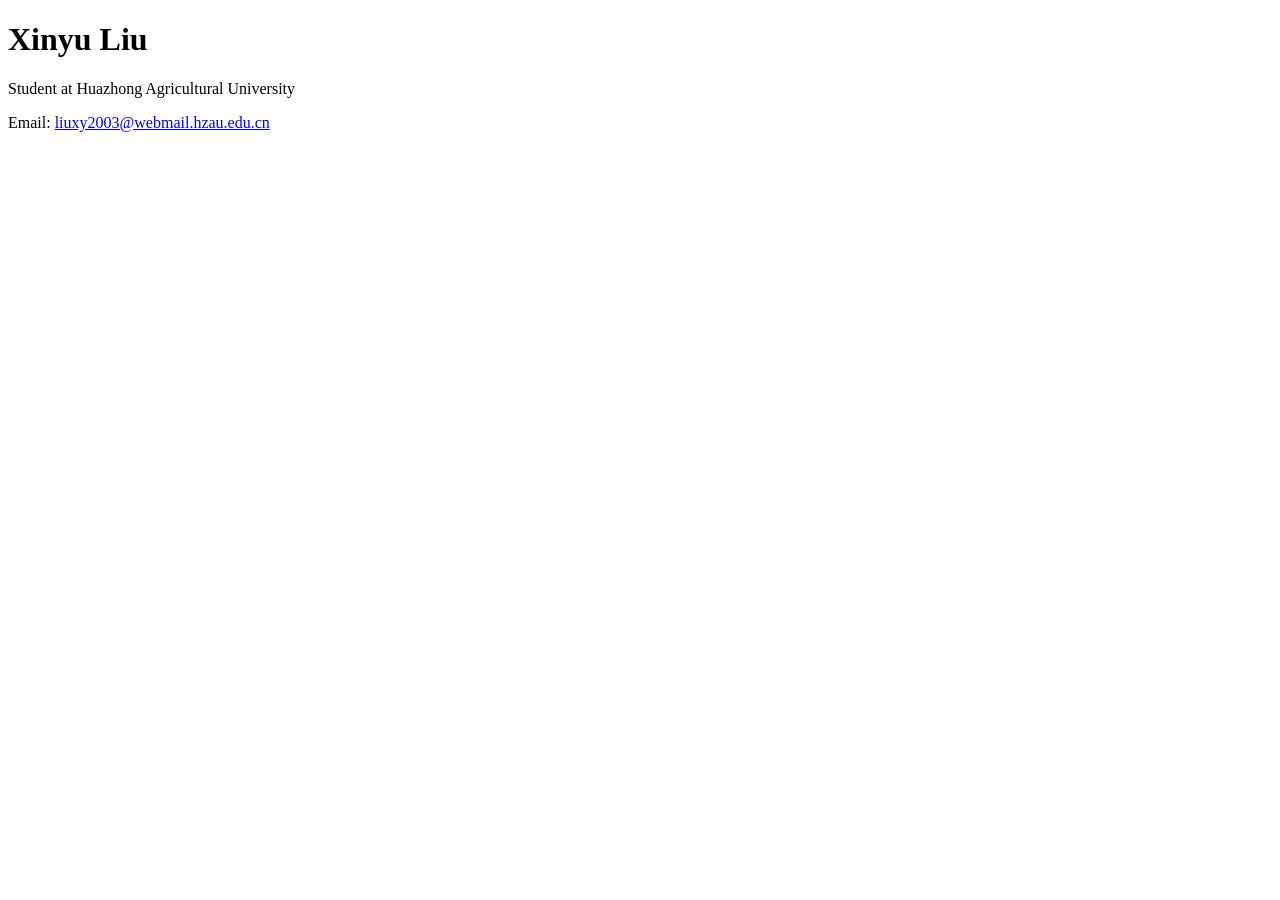
==== index.html @ 006f390e "Add index.html with personal information" ====
<!DOCTYPE html>
<html lang="en">
<head>
  <meta charset="UTF-8">
  <meta name="viewport" content="width=device-width, initial-scale=1.0">
  <title>Xinyu Liu</title>
</head>
<body>
  <h1>Xinyu Liu</h1>
  <p>Student at Huazhong Agricultural University</p >
  
  <p>
    Email:
    <a href=" ">
      liuxy2003@webmail.hzau.edu.cn
    </a >
  </p >
</body>
</html>
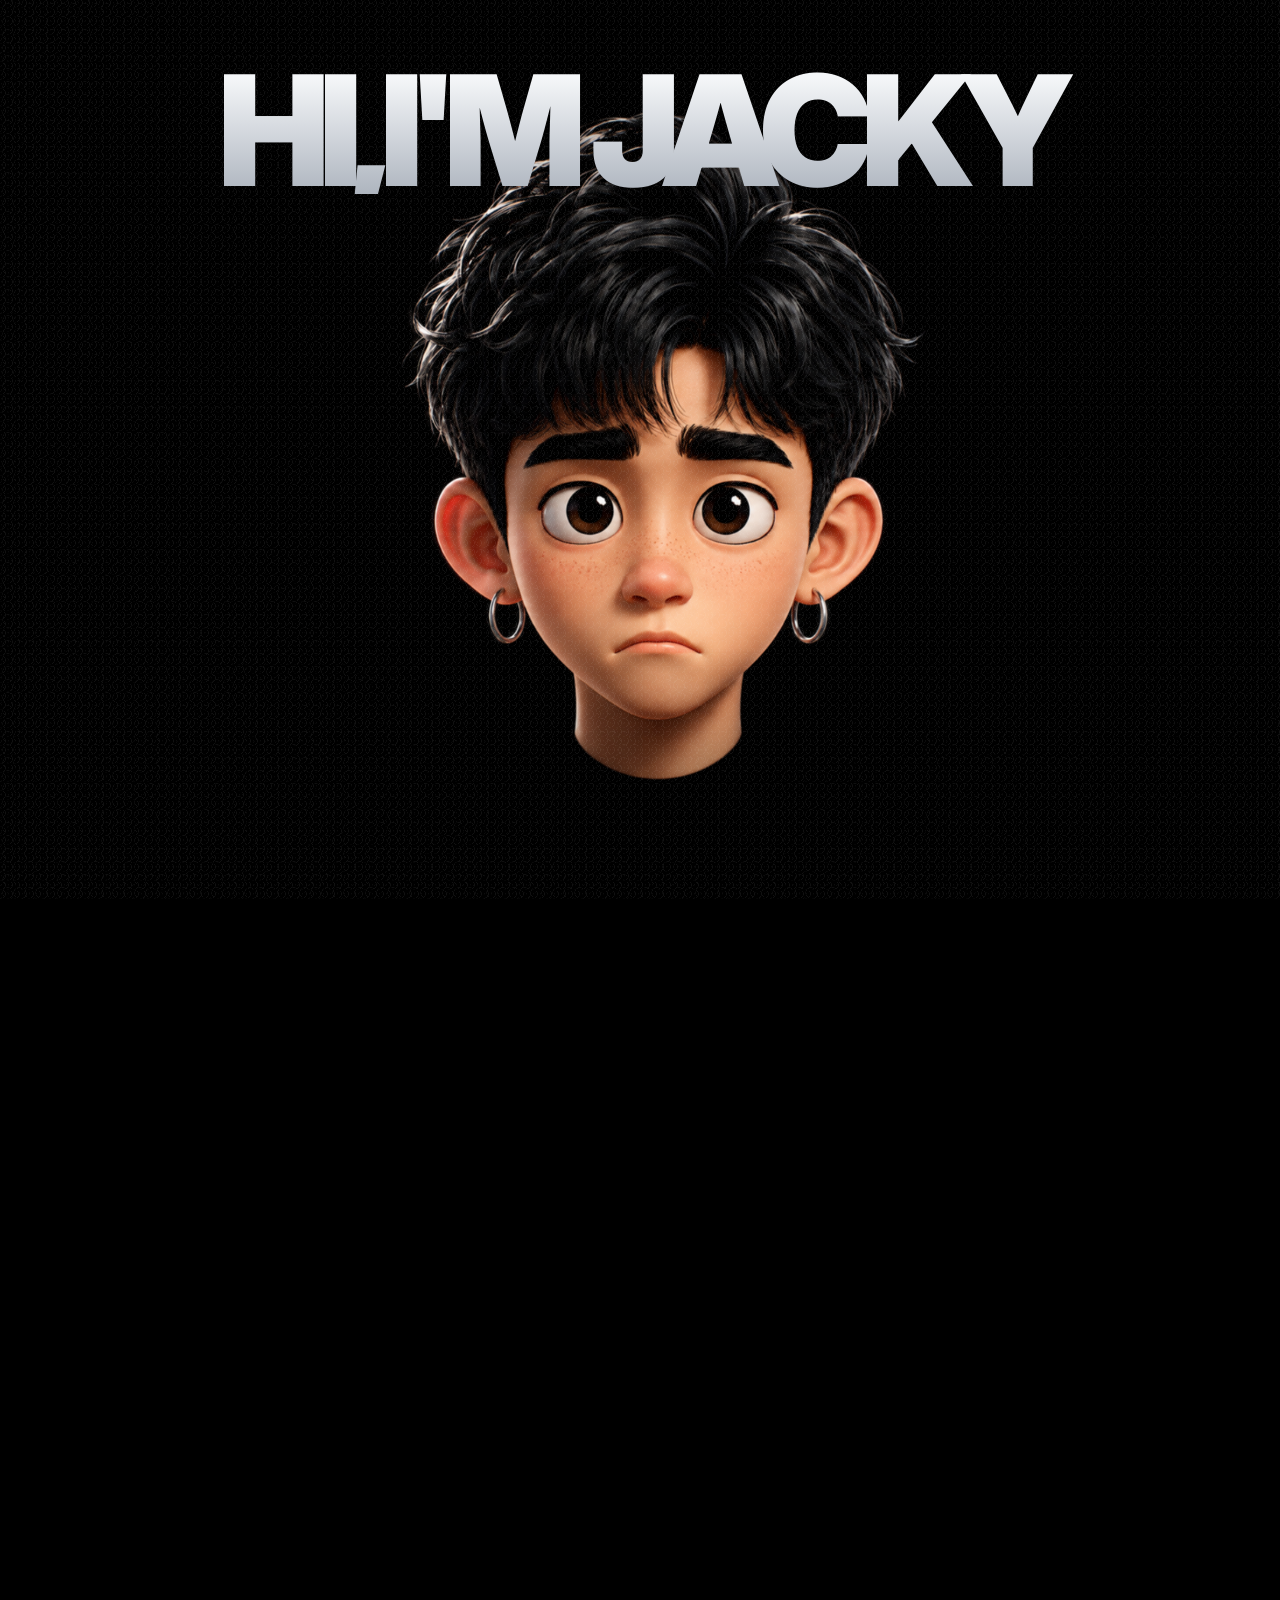
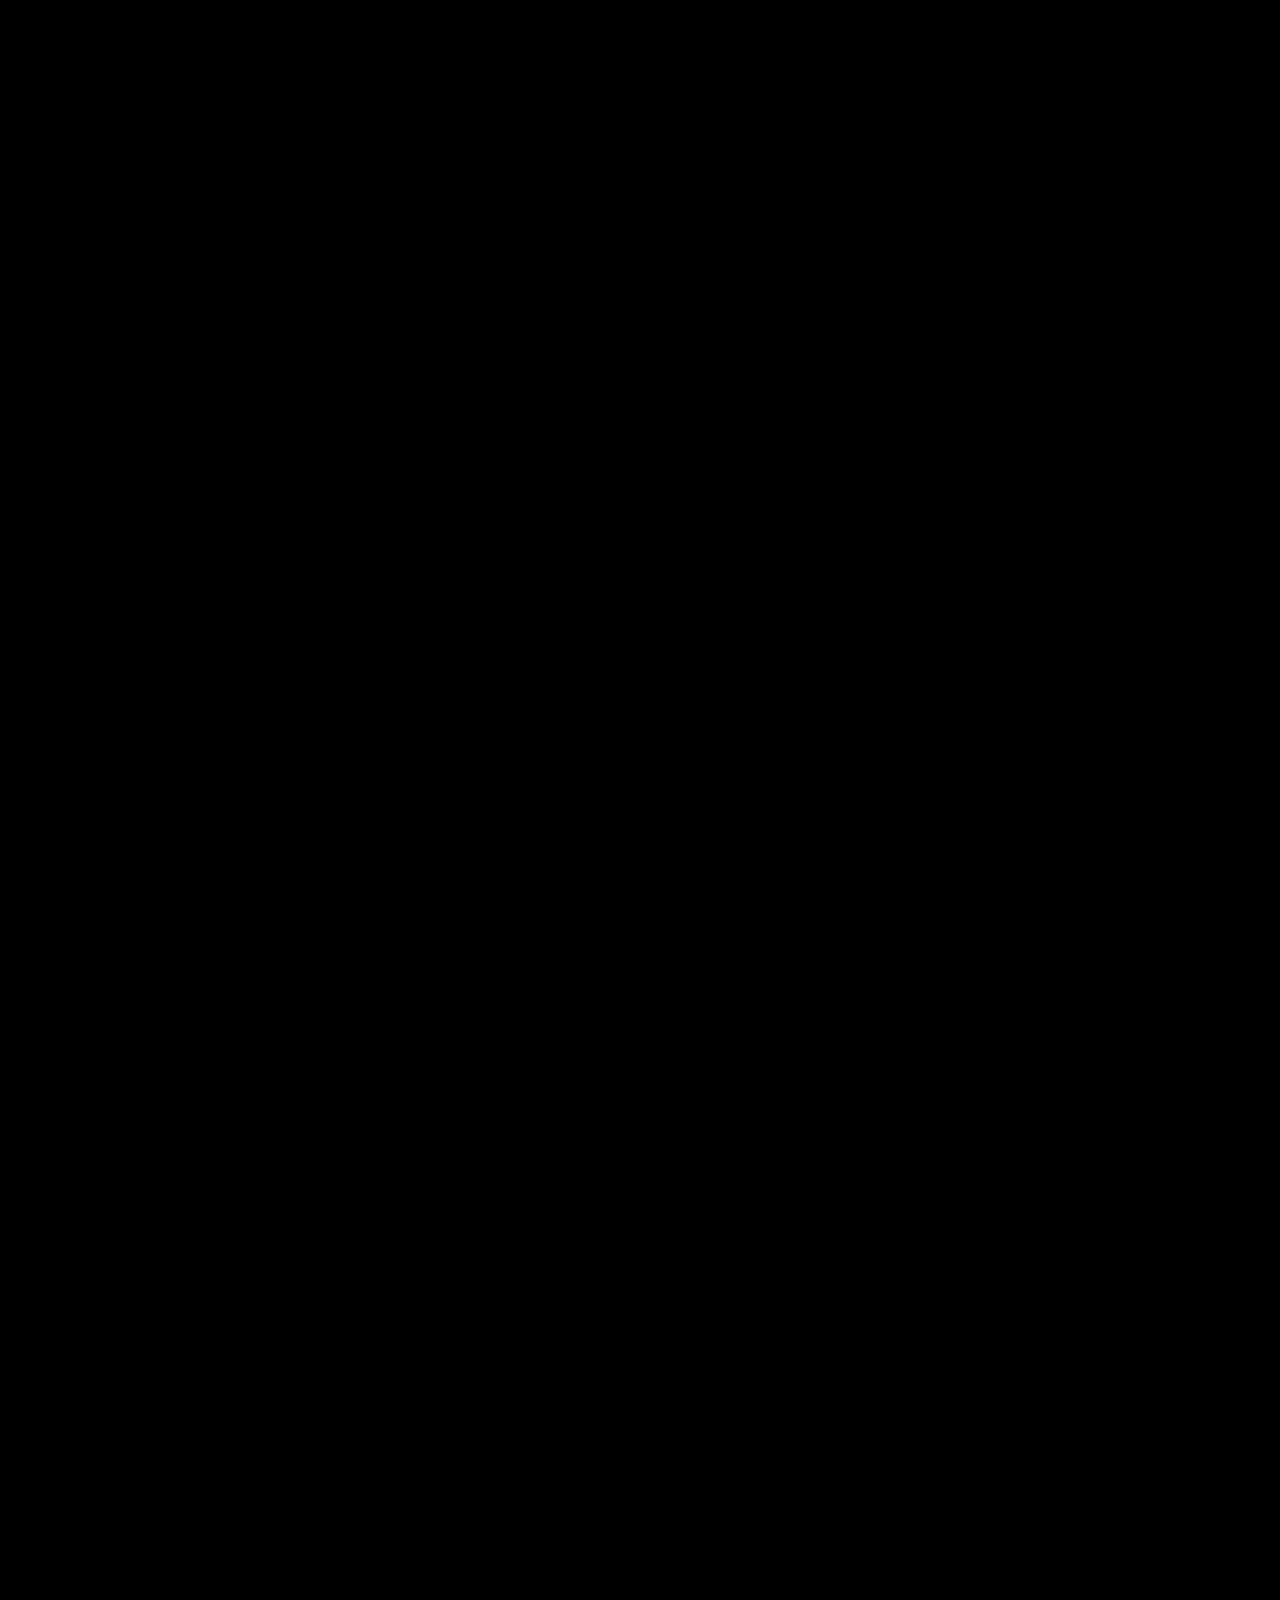
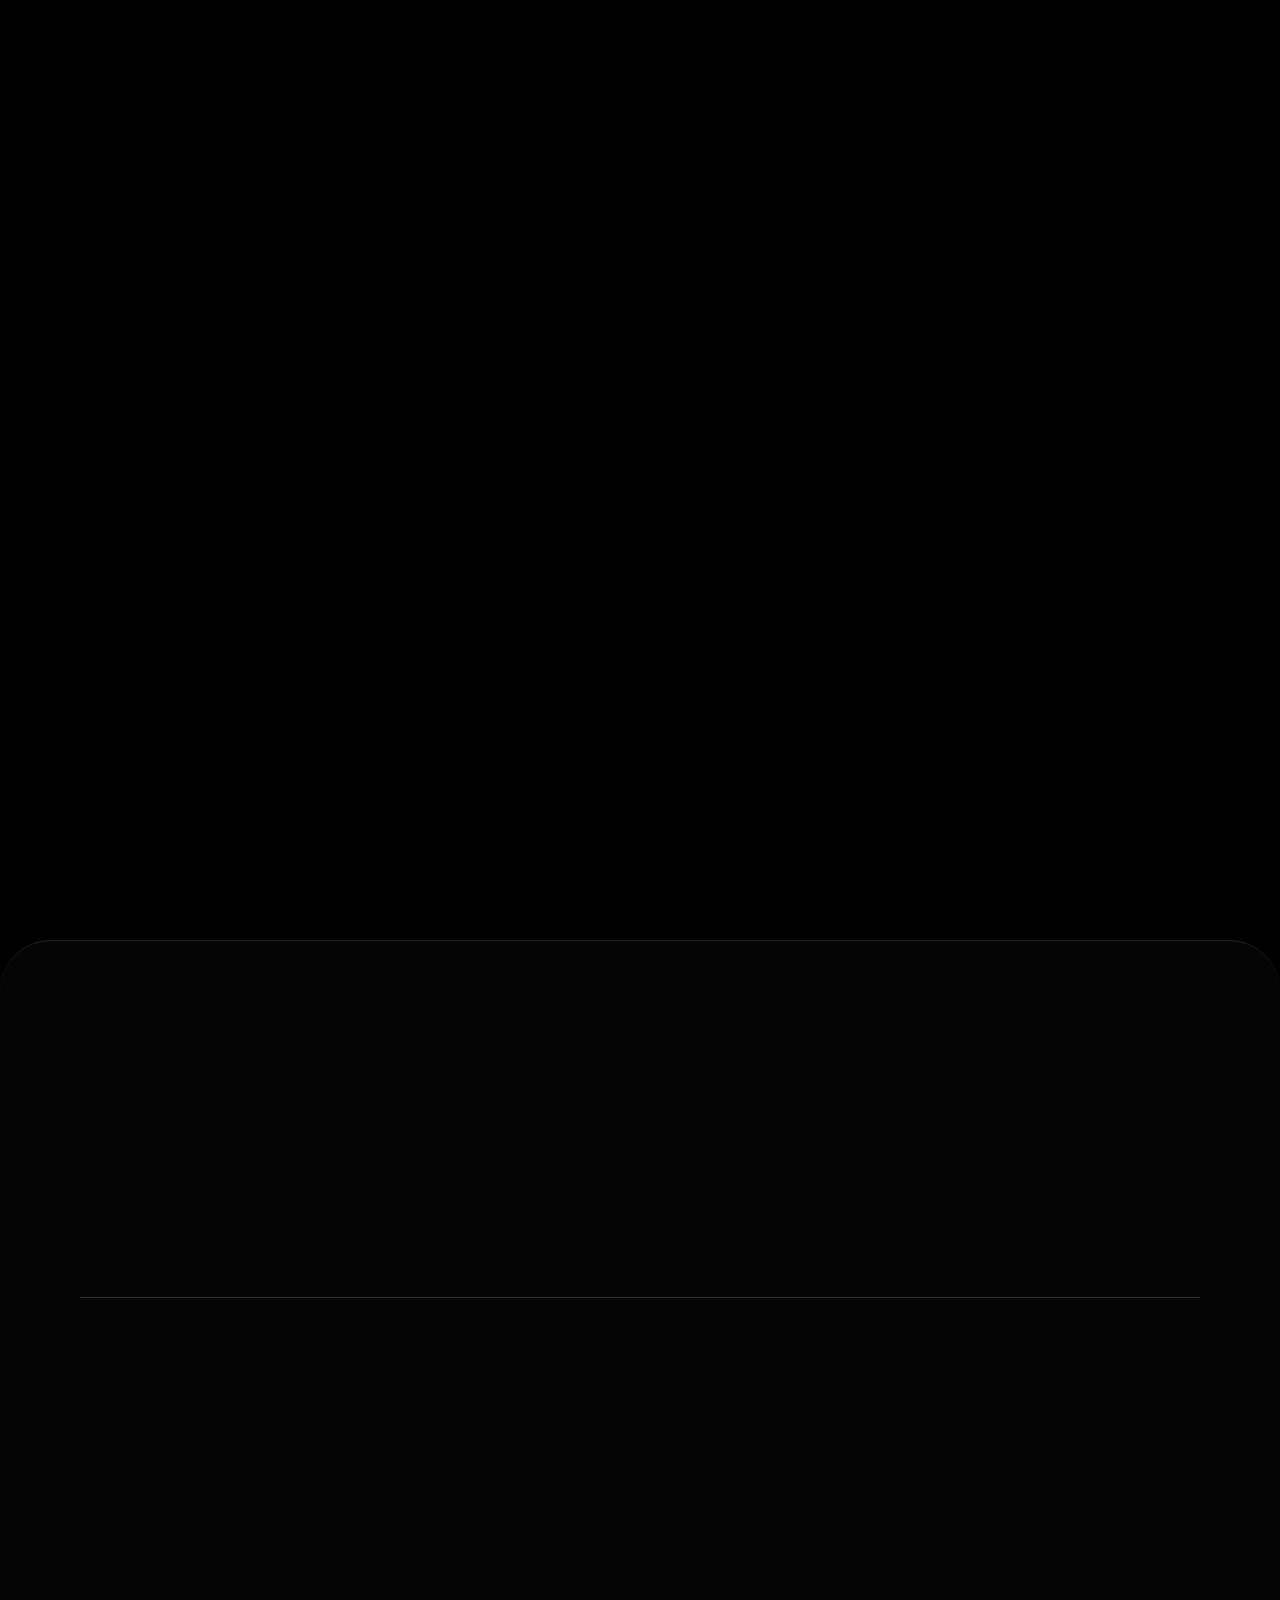
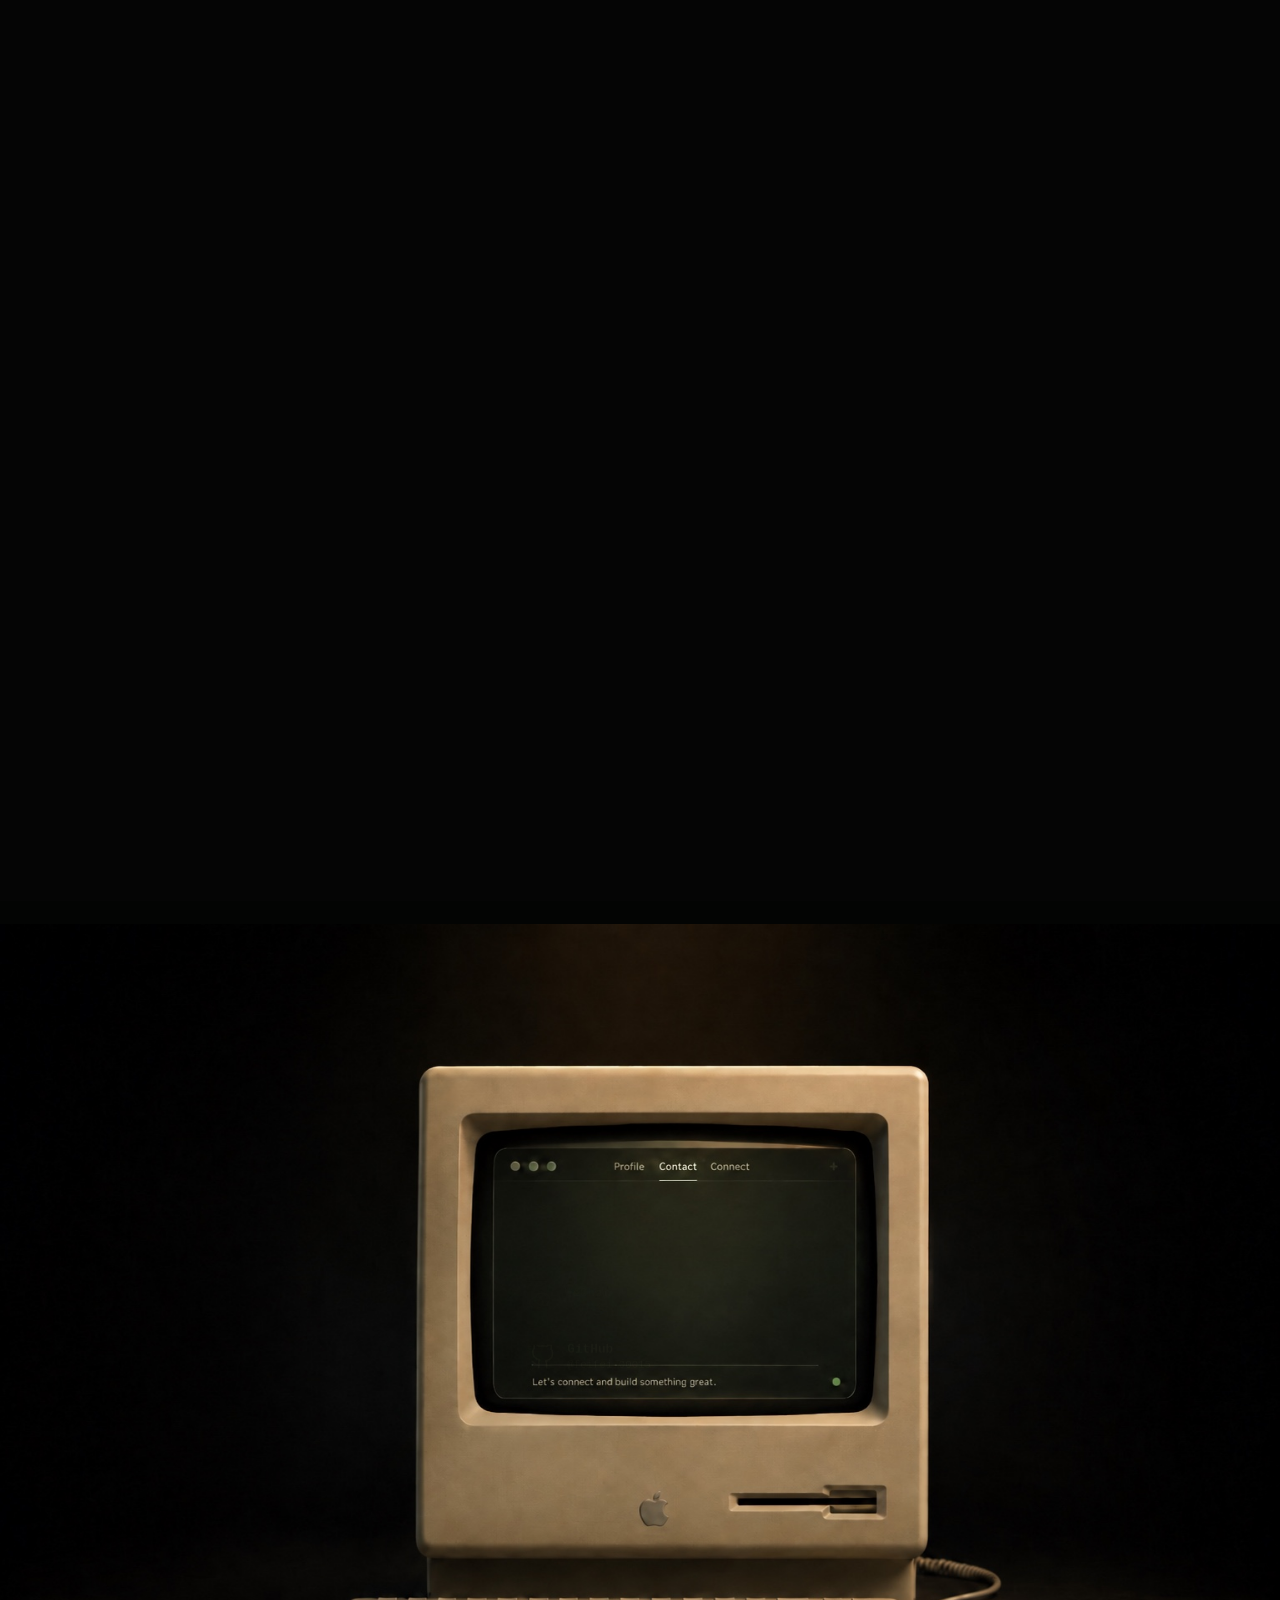
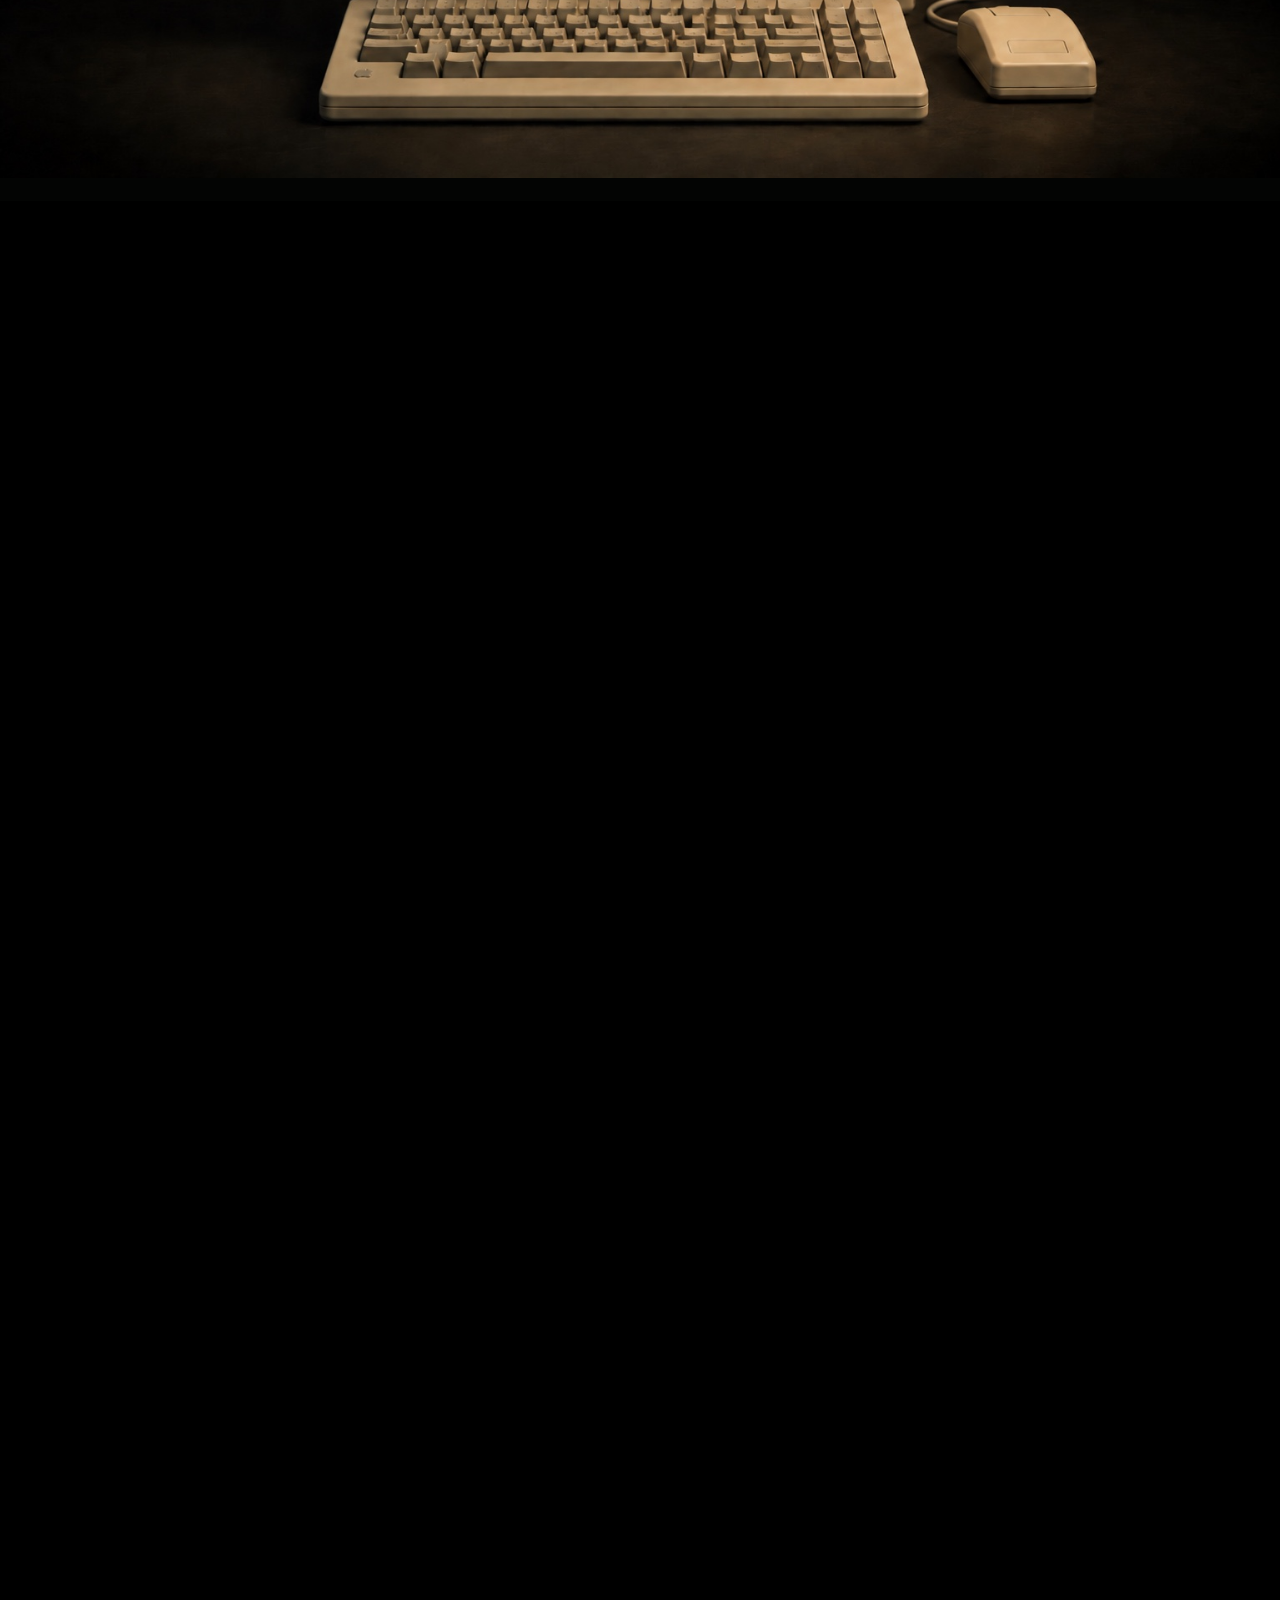
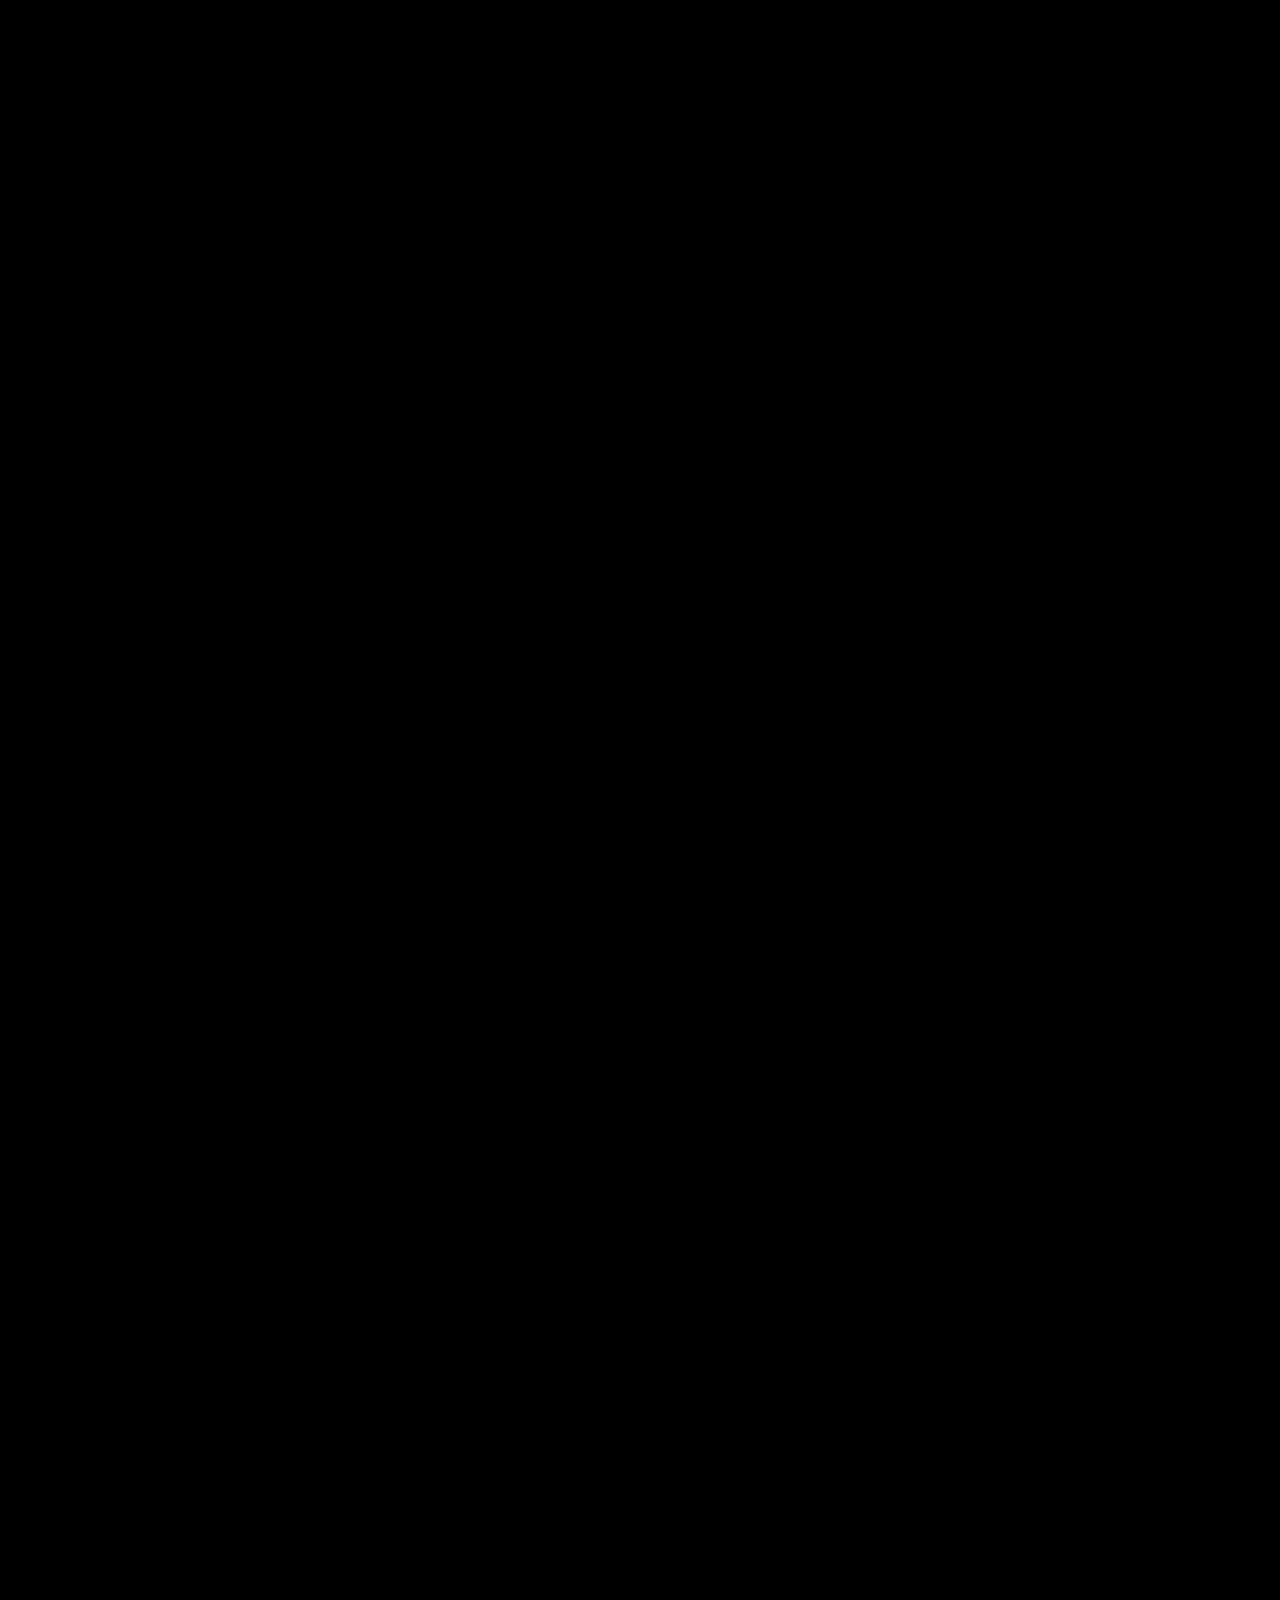
==== commit 5f44f0ff: "Publish portfolio website" ====
--- a/index.html
+++ b/index.html
@@ -1,19 +1,11 @@
-<!DOCTYPE html>
-<html lang="en">
-<head>
-  <meta charset="UTF-8">
-  <meta name="viewport" content="width=device-width, initial-scale=1.0">
-  <title>Xinyu Liu</title>
-</head>
-<body>
-  <h1>Xinyu Liu</h1>
-  <p>Student at Huazhong Agricultural University</p >
-  
-  <p>
-    Email:
-    <a href=" ">
-      liuxy2003@webmail.hzau.edu.cn
-    </a >
-  </p >
-</body>
+<!doctype html>
+<html lang="zh-CN">
+  <head>
+    <meta charset="UTF-8" />
+    <meta http-equiv="refresh" content="0; url=./site/" />
+    <title>刘昕禹 · Jacky Liu</title>
+  </head>
+  <body>
+    <a href="./site/">进入个人网站</a>
+  </body>
 </html>
